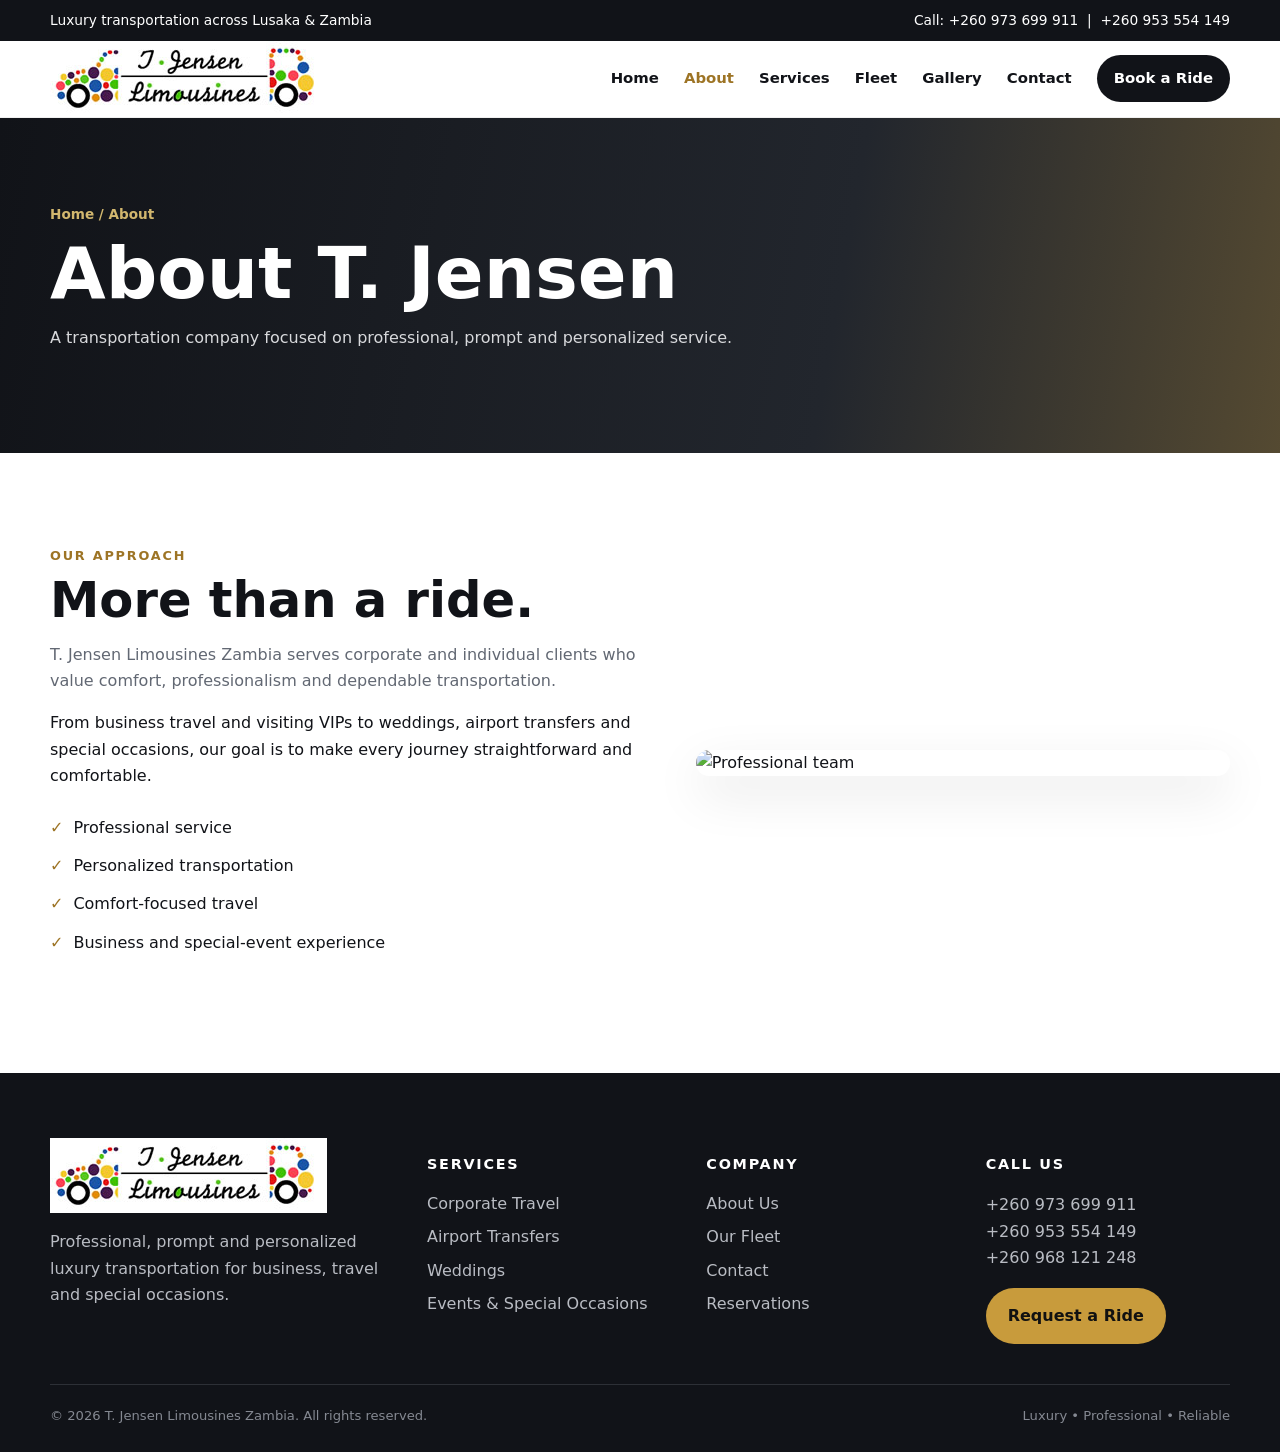
==== about.html @ 4cfd73af "Initial commit" ====
<!doctype html>
<html lang="en">
<head>
    <meta charset="utf-8">
    <meta name="viewport" content="width=device-width,initial-scale=1">
    <title>About T. Jensen Limousines Zambia | T. Jensen Limousines Zambia</title>
    <meta name="description" content="T. Jensen Limousines Zambia — professional luxury transportation, corporate travel, airport transfers, weddings and special events.">
    <link rel="preconnect" href="https://images.unsplash.com">
    <link rel="stylesheet" href="css/style.css">
</head>
<body>
    <div class="topbar"><div class="container"><span>Luxury transportation across Lusaka & Zambia</span><span>Call: <a href="tel:+260973699911">+260 973 699 911</a> &nbsp;|&nbsp; <a href="tel:+260953554149">+260 953 554 149</a></span></div></div>
    <header>
        <div class="container nav">
            <a class="brand" href="index.html"> <img src="images/logo.jpg" alt="T Jensen Limousines Logo"></a>
            <button class="menu" aria-label="Open menu" aria-expanded="false">☰</button>
            <nav class="navlinks">
                <a href="index.html">Home</a><a class="active" href="about.html">About</a><a href="services.html">Services</a><a href="fleet.html">Fleet</a><a  href="gallery.html">Gallery</a><a href="contact.html">Contact</a><a class="nav-cta" href="reserve.html">Book a Ride</a>
            </nav>
        </div>
    </header>
    <section class="page-hero"><div class="container"><div class="breadcrumb">Home / About</div><h1>About T. Jensen</h1><p>A transportation company focused on professional, prompt and personalized service.</p></div></section>
    <section class="section"><div class="container split"><div><div class="kicker">Our approach</div><h2>More than a ride.</h2><p class="lead">T. Jensen Limousines Zambia serves corporate and individual clients who value comfort, professionalism and dependable transportation.</p><p>From business travel and visiting VIPs to weddings, airport transfers and special occasions, our goal is to make every journey straightforward and comfortable.</p><ul class="checks"><li>Professional service</li><li>Personalized transportation</li><li>Comfort-focused travel</li><li>Business and special-event experience</li></ul></div><div class="photo"><img loading="lazy" src="https://images.unsplash.com/photo-1517245386807-bb43f82c33c4?auto=format&fit=crop&w=1100&q=80" alt="Professional team"></div></div></section>
    <footer>
        <div class="container">
            <div class="footer-grid">
                <div><a class="brand" href="index.html"> <img src="images/logo.jpg" alt="T Jensen Limousines Logo"></a><p>Professional, prompt and personalized luxury transportation for business, travel and special occasions.</p></div>
                <div><h3>Services</h3><ul><li><a href="corporate.html">Corporate Travel</a></li><li><a href="airport.html">Airport Transfers</a></li><li><a href="weddings.html">Weddings</a></li><li><a href="events.html">Events & Special Occasions</a></li></ul></div>
                <div><h3>Company</h3><ul><li><a href="about.html">About Us</a></li><li><a href="fleet.html">Our Fleet</a></li><li><a href="contact.html">Contact</a></li><li><a href="reserve.html">Reservations</a></li></ul></div>
                <div><h3>Call Us</h3><p><a href="tel:+260973699911">+260 973 699 911</a><br><a href="tel:+260953554149">+260 953 554 149</a><br><a href="tel:+260968121248">+260 968 121 248</a></p><a class="btn btn-primary" href="reserve.html">Request a Ride</a></div>
            </div>
            <div class="footer-bottom"><span>© <span data-year></span> T. Jensen Limousines Zambia. All rights reserved.</span><span>Luxury • Professional • Reliable</span></div>
        </div>
    </footer>
    <script src="js/site.js" defer></script>
</body>
</html>
---- css/style.css ----
:root {
    --ink: #111318;
    --muted: #626873;
    --gold: #c89b3c;
    --gold-dark: #9d7425;
    --cream: #fbfaf7;
    --white: #fff;
    --line: #e9e5dc;
    --soft: #f3f0e8;
    --shadow: 0 18px 50px rgba(17,19,24,.10);
    --radius: 18px;
    --max: 1180px;
}

* {
    box-sizing: border-box
}

html {
    scroll-behavior: smooth
}

body {
    margin: 0;
    font-family: Inter,ui-sans-serif,system-ui,-apple-system,BlinkMacSystemFont,"Segoe UI",sans-serif;
    color: var(--ink);
    background: #fff;
    line-height: 1.65
}

img {
    max-width: 100%;
    display: block
}

a {
    color: inherit;
    text-decoration: none
}

button, input, textarea, select {
    font: inherit
}

.container {
    width: min(var(--max),calc(100% - 36px));
    margin: auto
}

.topbar {
    background: #111318;
    color: #fff;
    font-size: .86rem
}

    .topbar .container {
        display: flex;
        justify-content: space-between;
        gap: 20px;
        padding: 9px 0
    }

    .topbar a {
        color: #fff
    }

header {
    position: sticky;
    top: 0;
    z-index: 50;
    background: rgba(255,255,255,.96);
    backdrop-filter: blur(12px);
    border-bottom: 1px solid rgba(0,0,0,.06)
}

.nav {
    min-height: 76px;
    display: flex;
    align-items: center;
    justify-content: space-between;
    gap: 20px
}

.brand {
    display: flex;
    align-items: center;
    gap: 12px;
    font-weight: 900;
    letter-spacing: .02em
}

.brand-mark {
    width: 44px;
    height: 44px;
    border-radius: 12px;
    background: var(--gold);
    display: grid;
    place-items: center;
    color: #111;
    font-weight: 950
}

.brand small {
    display: block;
    color: var(--muted);
    font-size: .68rem;
    font-weight: 700;
    letter-spacing: .14em;
    text-transform: uppercase
}

.navlinks {
    display: flex;
    align-items: center;
    gap: 25px;
    font-weight: 700;
    font-size: .93rem
}

    .navlinks a:hover, .navlinks a.active {
        color: var(--gold-dark)
    }

.nav-cta {
    background: #111318;
    color: #fff !important;
    padding: 11px 17px;
    border-radius: 999px
}

.menu {
    display: none;
    border: 0;
    background: none;
    font-size: 1.6rem
}

.hero {
    min-height: 680px;
    display: grid;
    align-items: center;
    position: relative;
    overflow: hidden;
    background: linear-gradient(90deg,rgba(8,9,12,.88) 0%,rgba(8,9,12,.60) 48%,rgba(8,9,12,.15) 100%), url("https://images.unsplash.com/photo-1511919884226-fd3cad34687c?auto=format&fit=crop&w=1800&q=82") center/cover
}

    .hero .container {
        color: #fff;
        padding: 90px 0
    }

.eyebrow {
    font-size: .78rem;
    font-weight: 900;
    letter-spacing: .18em;
    text-transform: uppercase;
    color: var(--gold)
}

.hero h1 {
    font-size: clamp(2.8rem,7vw,5.7rem);
    line-height: .98;
    max-width: 760px;
    margin: 18px 0
}

.hero p {
    font-size: 1.12rem;
    max-width: 650px;
    color: #eee
}

.actions {
    display: flex;
    gap: 12px;
    flex-wrap: wrap;
    margin-top: 30px
}

.btn {
    display: inline-flex;
    align-items: center;
    justify-content: center;
    gap: 8px;
    padding: 14px 21px;
    border-radius: 999px;
    border: 1px solid transparent;
    font-weight: 850;
    cursor: pointer;
    transition: .2s
}

.btn-primary {
    background: var(--gold);
    color: #111
}

    .btn-primary:hover {
        background: #ddb65f;
        transform: translateY(-1px)
    }

.btn-light {
    background: #fff;
    color: #111
}

.btn-dark {
    background: #111318;
    color: #fff
}

.btn-outline {
    border-color: #d8d2c5;
    background: transparent
}

.section {
    padding: 92px 0
}

    .section.soft {
        background: var(--cream)
    }

.section-head {
    display: flex;
    justify-content: space-between;
    gap: 30px;
    align-items: end;
    margin-bottom: 38px
}

.section h2 {
    font-size: clamp(2rem,4vw,3.1rem);
    line-height: 1.05;
    margin: 8px 0 12px
}

.lead {
    color: var(--muted);
    max-width: 690px
}

.grid {
    display: grid;
    gap: 22px
}

.grid-2 {
    grid-template-columns: repeat(2,minmax(0,1fr))
}

.grid-3 {
    grid-template-columns: repeat(3,minmax(0,1fr))
}

.grid-4 {
    grid-template-columns: repeat(4,minmax(0,1fr))
}

.card {
    background: #fff;
    border: 1px solid var(--line);
    border-radius: var(--radius);
    padding: 28px;
    box-shadow: 0 8px 30px rgba(17,19,24,.04)
}

    .card h3 {
        margin: 10px 0 7px;
        font-size: 1.25rem
    }

    .card p {
        color: var(--muted);
        margin: 0
    }

.icon {
    width: 46px;
    height: 46px;
    border-radius: 14px;
    background: #f7ecd2;
    display: grid;
    place-items: center;
    font-size: 1.25rem
}

.image-card {
    border-radius: var(--radius);
    overflow: hidden;
    background: #111;
    color: #fff;
    min-height: 430px;
    position: relative
}

    .image-card img {
        width: 100%;
        height: 100%;
        object-fit: cover;
        opacity: .82;
        position: absolute
    }

    .image-card .overlay {
        position: absolute;
        inset: auto 0 0;
        padding: 28px;
        background: linear-gradient(transparent,rgba(0,0,0,.88))
    }

.split {
    display: grid;
    grid-template-columns: 1.05fr .95fr;
    gap: 55px;
    align-items: center
}

.photo {
    border-radius: 24px;
    overflow: hidden;
    box-shadow: var(--shadow)
}

    .photo img {
        width: 100%;
        height: 100%;
        object-fit: cover
    }

.checks {
    display: grid;
    gap: 12px;
    margin: 25px 0;
    padding: 0;
    list-style: none
}

    .checks li {
        display: flex;
        gap: 10px
    }

        .checks li::before {
            content: "✓";
            color: var(--gold-dark);
            font-weight: 900
        }

.banner {
    background: #111318;
    color: #fff;
    border-radius: 28px;
    padding: 45px
}

    .banner p {
        color: #c9cbd0
    }

.page-hero {
    background: linear-gradient(100deg,#111318 0%,#22262d 65%,#c89b3c 180%);
    color: #fff;
    padding: 85px 0
}

    .page-hero h1 {
        font-size: clamp(2.5rem,6vw,4.5rem);
        line-height: 1;
        margin: 12px 0
    }

    .page-hero p {
        max-width: 720px;
        color: #d8d9dc
    }

.breadcrumb {
    color: #d2b76e;
    font-size: .85rem;
    font-weight: 800
}

.gallery {
    display: grid;
    grid-template-columns: repeat(3,1fr);
    gap: 14px
}

    .gallery img {
        width: 100%;
        height: 260px;
        object-fit: cover;
        border-radius: 16px
    }

        .gallery img:first-child {
            grid-row: span 2;
            height: 534px
        }

.form {
    display: grid;
    gap: 17px
}

.form-grid {
    display: grid;
    grid-template-columns: 1fr 1fr;
    gap: 17px
}

label {
    font-weight: 750;
    font-size: .9rem
}

input, textarea, select {
    width: 100%;
    margin-top: 7px;
    border: 1px solid #ddd8cd;
    border-radius: 12px;
    padding: 13px 14px;
    background: #fff;
    outline: none
}

    input:focus, textarea:focus, select:focus {
        border-color: var(--gold)
    }

textarea {
    min-height: 150px;
    resize: vertical
}

.notice {
    padding: 14px 17px;
    background: #fff8e9;
    border: 1px solid #eedcae;
    border-radius: 12px;
    color: #5f4b1e
}

footer {
    background: #111318;
    color: #fff;
    padding: 65px 0 25px
}

.footer-grid {
    display: grid;
    grid-template-columns: 1.4fr 1fr 1fr 1fr;
    gap: 35px
}

footer p, footer li {
    color: #b9bcc3
}

footer ul {
    list-style: none;
    padding: 0;
    margin: 12px 0;
    display: grid;
    gap: 7px
}

footer h3 {
    font-size: .9rem;
    text-transform: uppercase;
    letter-spacing: .12em;
    color: #fff
}

.footer-bottom {
    border-top: 1px solid #2d3036;
    margin-top: 40px;
    padding-top: 20px;
    color: #858992;
    font-size: .82rem;
    display: flex;
    justify-content: space-between;
    gap: 20px
}

.kicker {
    color: var(--gold-dark);
    font-weight: 900;
    font-size: .8rem;
    text-transform: uppercase;
    letter-spacing: .14em
}

.stats {
    display: grid;
    grid-template-columns: repeat(3,1fr);
    gap: 1px;
    background: var(--line);
    border: 1px solid var(--line);
    border-radius: 18px;
    overflow: hidden
}

.stat {
    background: #fff;
    padding: 28px;
    text-align: center
}

    .stat strong {
        font-size: 2rem;
        display: block
    }

.fleet-card {
    border-radius: 18px;
    overflow: hidden;
    border: 1px solid var(--line);
    background: #fff
}

    .fleet-card img {
        height: 245px;
        width: 100%;
        object-fit: cover
    }

    .fleet-card .body {
        padding: 22px
    }

.tag {
    display: inline-block;
    background: #f3eee2;
    padding: 5px 10px;
    border-radius: 999px;
    font-size: .75rem;
    font-weight: 800
}

@media(max-width:900px) {
    .navlinks {
        position: absolute;
        left: 18px;
        right: 18px;
        top: 68px;
        background: #fff;
        border: 1px solid var(--line);
        border-radius: 16px;
        padding: 14px;
        display: none;
        flex-direction: column;
        align-items: stretch;
        box-shadow: var(--shadow)
    }

        .navlinks.open {
            display: flex
        }

    .menu {
        display: block
    }

    .grid-4 {
        grid-template-columns: repeat(2,1fr)
    }

    .split {
        grid-template-columns: 1fr
    }

    .footer-grid {
        grid-template-columns: repeat(2,1fr)
    }
}

@media(max-width:640px) {
    .topbar .container {
        justify-content: center;
        text-align: center
    }

        .topbar .container span:first-child {
            display: none
        }

    .hero {
        min-height: 610px
    }

        .hero .container {
            padding: 65px 0
        }

    .section {
        padding: 68px 0
    }

    .section-head {
        display: block
    }

    .grid-2, .grid-3, .grid-4, .form-grid {
        grid-template-columns: 1fr
    }

    .gallery {
        grid-template-columns: 1fr 1fr
    }

        .gallery img:first-child {
            grid-row: auto;
            height: 260px
        }

        .gallery img {
            height: 180px
        }

    .footer-grid {
        grid-template-columns: 1fr
    }

    .footer-bottom {
        display: block
    }

    .banner {
        padding: 30px 23px
    }
}

/* Gallery page */
.navlinks a.active {
    color: var(--gold-dark)
}

.gallery-grid {
    display: grid;
    grid-template-columns: repeat(auto-fill,minmax(300px,1fr));
    gap: 18px
}

.gallery-item {
    position: relative;
    padding: 0;
    border: 0;
    border-radius: var(--radius);
    overflow: hidden;
    cursor: zoom-in;
    background: #111;
    aspect-ratio: 4/5;
    box-shadow: 0 8px 30px rgba(17,19,24,.08)
}

    .gallery-item img {
        width: 100%;
        height: 100%;
        object-fit: cover;
        transition: transform .4s
    }

    .gallery-item:hover img, .gallery-item:focus-visible img {
        transform: scale(1.04)
    }

    .gallery-item:focus-visible {
        outline: 3px solid var(--gold);
        outline-offset: 3px
    }

.gallery-cap {
    position: absolute;
    inset: auto 0 0;
    padding: 34px 18px 16px;
    color: #fff;
    font-weight: 700;
    font-size: .9rem;
    text-align: left;
    background: linear-gradient(transparent,rgba(0,0,0,.75))
}

.gallery-cta {
    margin-top: 70px
}

.lightbox {
    position: fixed;
    inset: 0;
    z-index: 100;
    background: rgba(8,9,12,.94);
    display: flex;
    align-items: center;
    justify-content: center;
    padding: 24px
}

    .lightbox[hidden] {
        display: none
    }

    .lightbox figure {
        margin: 0;
        max-width: min(1000px,100%);
        max-height: 100%;
        display: grid;
        gap: 12px;
        justify-items: center
    }

    .lightbox img {
        max-height: 82vh;
        width: auto;
        border-radius: 12px
    }

    .lightbox figcaption {
        color: #ddd;
        font-size: .92rem;
        text-align: center
    }

.lb-close, .lb-nav {
    position: absolute;
    border: 0;
    background: rgba(255,255,255,.12);
    color: #fff;
    width: 46px;
    height: 46px;
    border-radius: 50%;
    font-size: 1.8rem;
    line-height: 1;
    cursor: pointer
}

    .lb-close:hover, .lb-nav:hover {
        background: var(--gold);
        color: #111
    }

.lb-close {
    top: 18px;
    right: 18px
}

.lb-prev {
    left: 18px;
    top: 50%;
    transform: translateY(-50%)
}

.lb-next {
    right: 18px;
    top: 50%;
    transform: translateY(-50%)
}

@media(max-width:640px) {
    .gallery-grid {
        grid-template-columns: 1fr
    }

    .lb-prev {
        left: 8px
    }

    .lb-next {
        right: 8px
    }
}
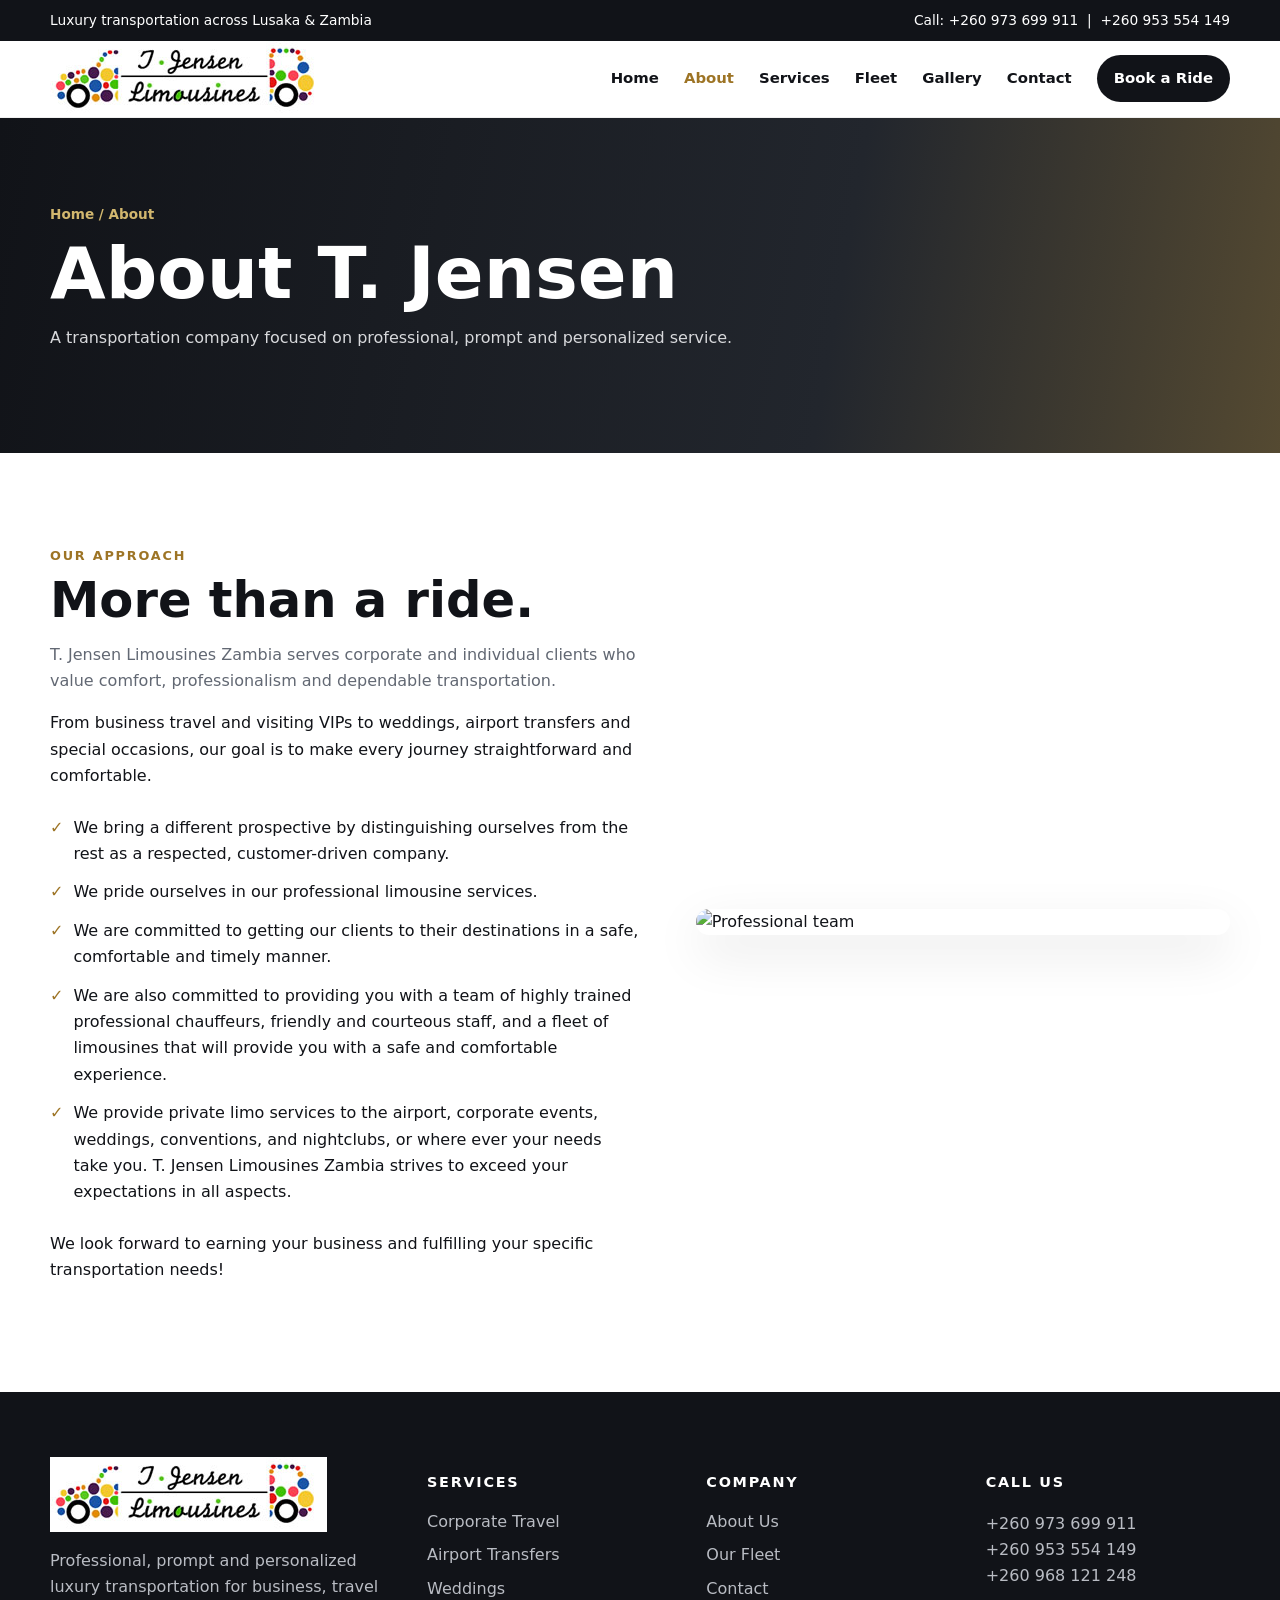
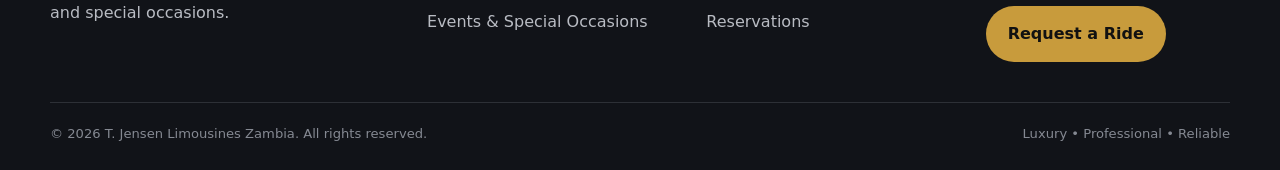
==== commit bf77ad56: "update to about update to about" ====
--- a/about.html
+++ b/about.html
@@ -15,12 +15,33 @@
             <a class="brand" href="index.html"> <img src="images/logo.jpg" alt="T Jensen Limousines Logo"></a>
             <button class="menu" aria-label="Open menu" aria-expanded="false">☰</button>
             <nav class="navlinks">
-                <a href="index.html">Home</a><a class="active" href="about.html">About</a><a href="services.html">Services</a><a href="fleet.html">Fleet</a><a  href="gallery.html">Gallery</a><a href="contact.html">Contact</a><a class="nav-cta" href="reserve.html">Book a Ride</a>
+                <a href="index.html">Home</a><a class="active" href="about.html">About</a><a href="services.html">Services</a><a href="fleet.html">Fleet</a><a href="gallery.html">Gallery</a><a href="contact.html">Contact</a><a class="nav-cta" href="reserve.html">Book a Ride</a>
             </nav>
         </div>
     </header>
-    <section class="page-hero"><div class="container"><div class="breadcrumb">Home / About</div><h1>About T. Jensen</h1><p>A transportation company focused on professional, prompt and personalized service.</p></div></section>
-    <section class="section"><div class="container split"><div><div class="kicker">Our approach</div><h2>More than a ride.</h2><p class="lead">T. Jensen Limousines Zambia serves corporate and individual clients who value comfort, professionalism and dependable transportation.</p><p>From business travel and visiting VIPs to weddings, airport transfers and special occasions, our goal is to make every journey straightforward and comfortable.</p><ul class="checks"><li>Professional service</li><li>Personalized transportation</li><li>Comfort-focused travel</li><li>Business and special-event experience</li></ul></div><div class="photo"><img loading="lazy" src="https://images.unsplash.com/photo-1517245386807-bb43f82c33c4?auto=format&fit=crop&w=1100&q=80" alt="Professional team"></div></div></section>
+    <section class="page-hero"><div class="container">
+        <div class="breadcrumb">Home / About</div>
+        <h1>About T. Jensen</h1>
+        <p>A transportation company focused on professional, prompt and personalized service.</p>
+         </div>
+    </section>
+    <section class="section">
+        <div class="container split">
+            <div>
+                <div class="kicker">Our approach</div><h2>More than a ride.</h2>
+                <p class="lead">T. Jensen Limousines Zambia serves corporate and individual clients who value comfort, professionalism and dependable transportation.</p>
+                <p>From business travel and visiting VIPs to weddings, airport transfers and special occasions, our goal is to make every journey straightforward and comfortable.</p>
+                <ul class="checks">
+                    <li>We bring a different prospective by distinguishing ourselves from the rest as a respected, customer-driven company.</li>
+                    <li>We pride ourselves in our professional limousine services.</li>
+                    <li>We are committed to getting our clients to their destinations in a safe, comfortable and timely manner.</li>
+                    <li>We are also committed to providing you with a team of highly trained professional chauffeurs, friendly and courteous staff, and a fleet of limousines that will provide you with a safe and comfortable experience.</li>
+                    <li>We provide private limo services to the airport, corporate events, weddings, conventions, and nightclubs, or where ever your needs take you. T. Jensen Limousines Zambia strives to exceed your expectations in all aspects.</li>
+                </ul>
+                <p>We look forward to earning your business and fulfilling your specific transportation needs!</p>
+            </div><div class="photo"><img loading="lazy" src="https://images.unsplash.com/photo-1517245386807-bb43f82c33c4?auto=format&fit=crop&w=1100&q=80" alt="Professional team"></div>
+        </div>
+    </section>
     <footer>
         <div class="container">
             <div class="footer-grid">
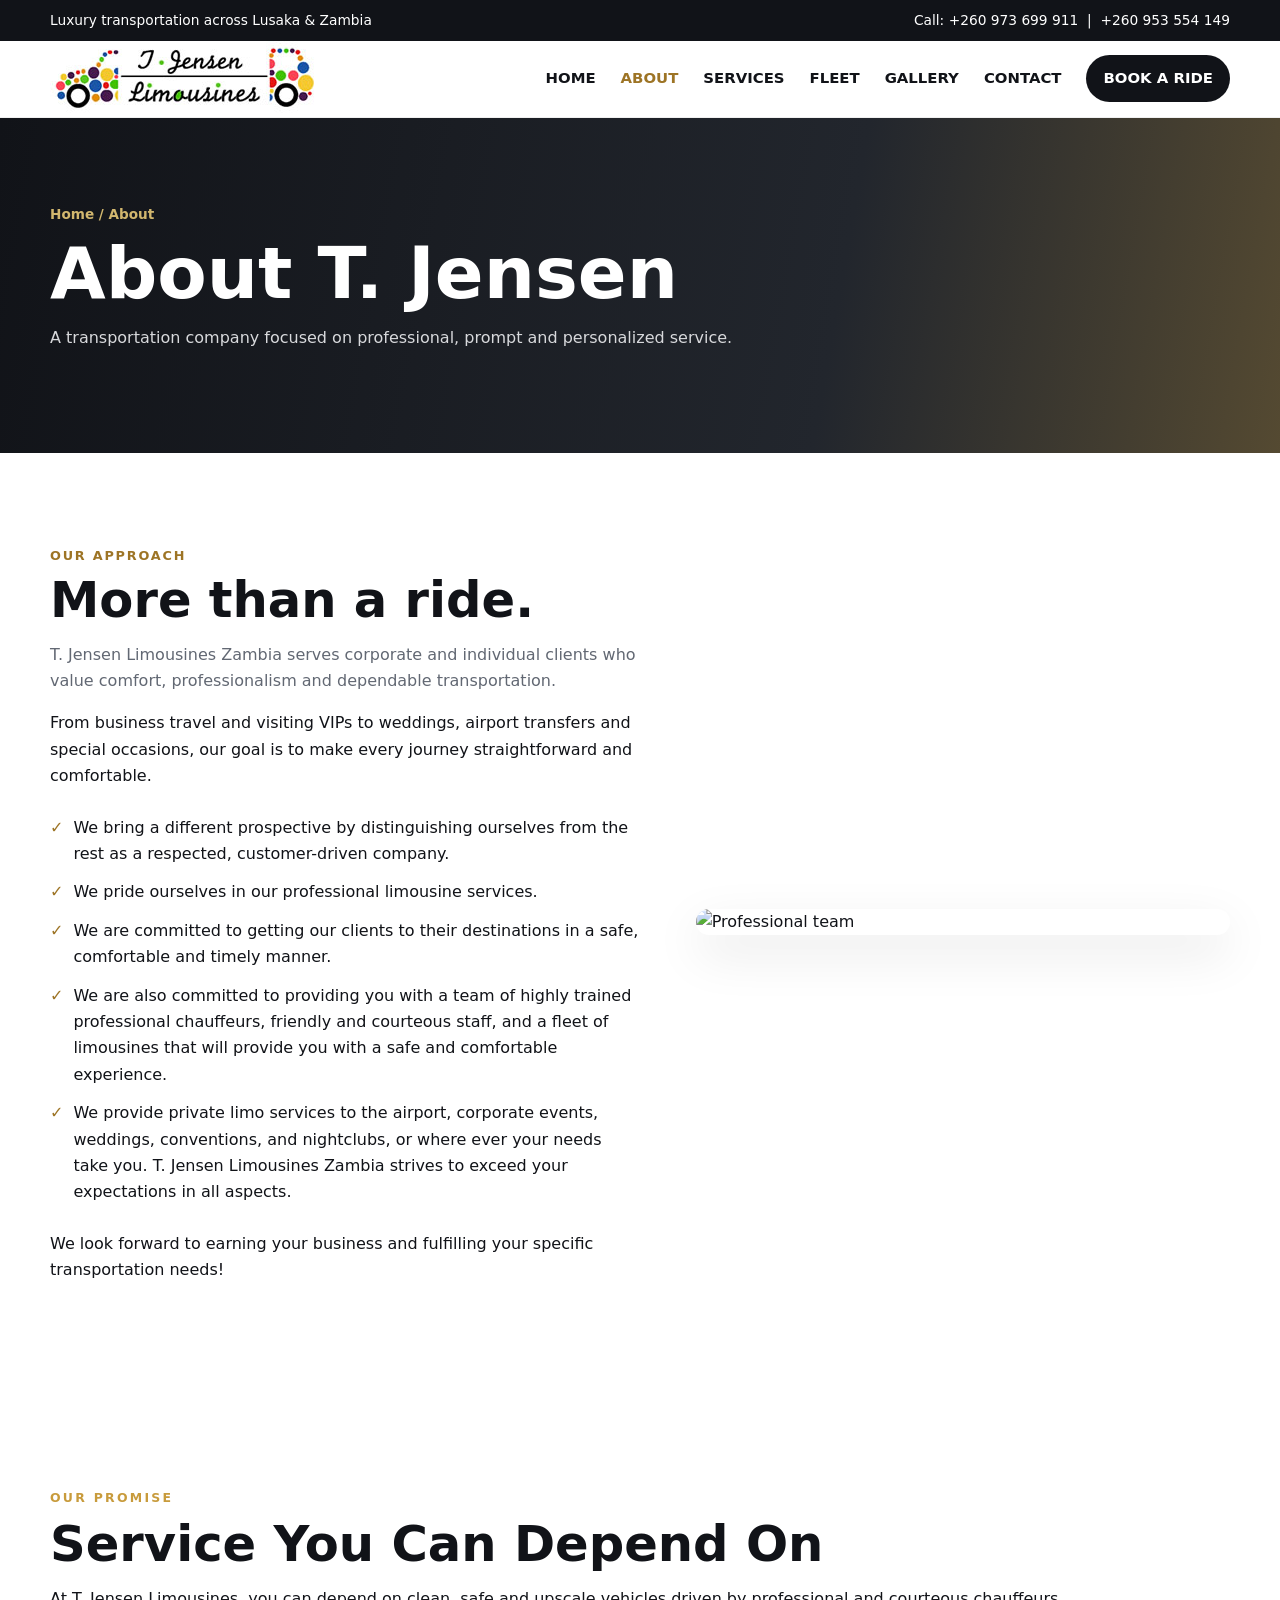
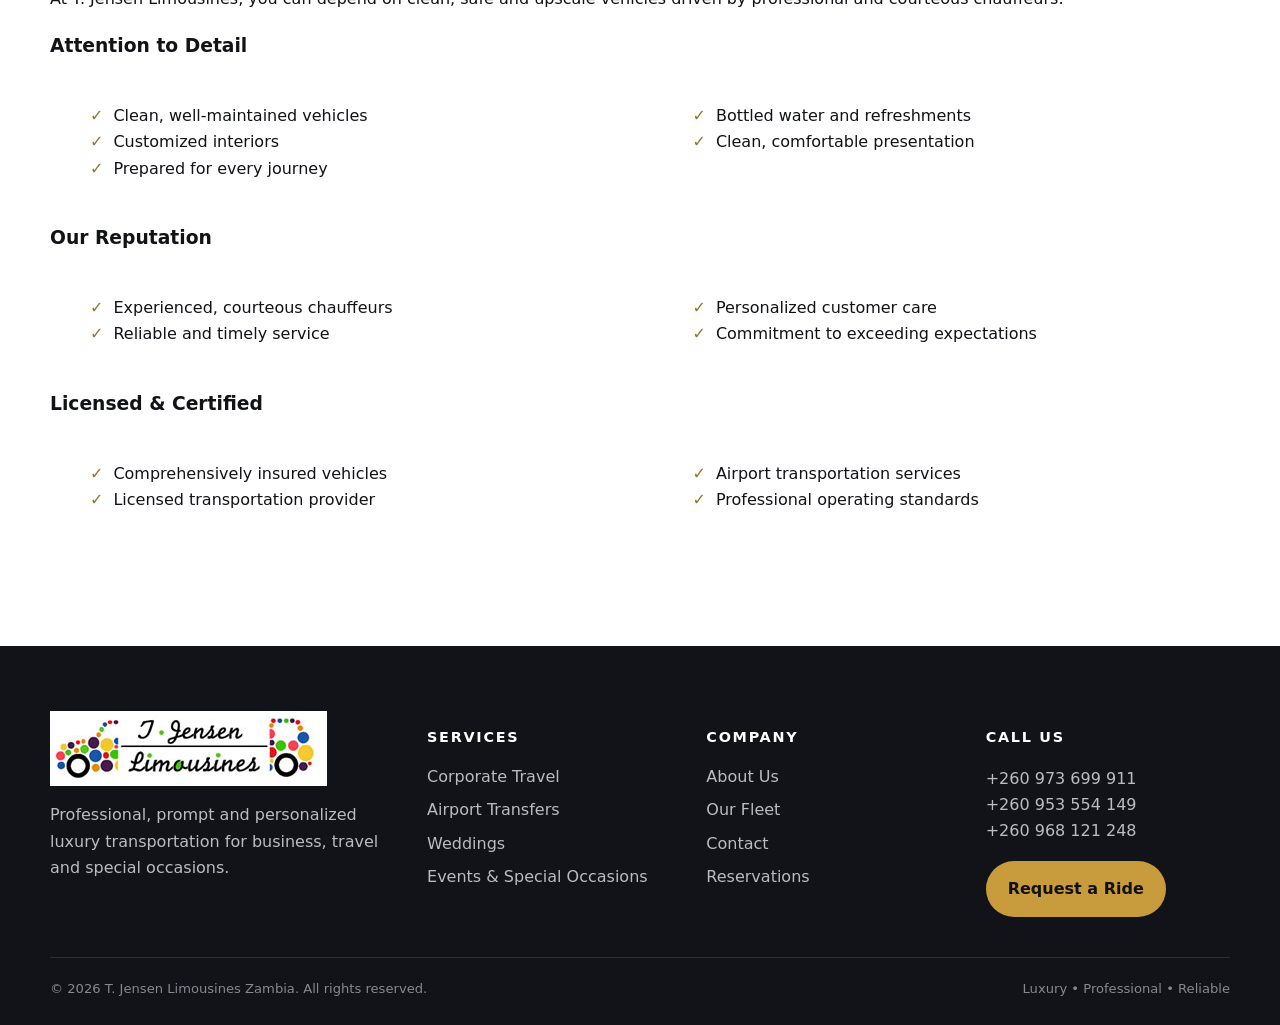
==== commit cf81d2ba: "favicon and about favicon and about" ====
--- a/about.html
+++ b/about.html
@@ -7,6 +7,8 @@
     <meta name="description" content="T. Jensen Limousines Zambia — professional luxury transportation, corporate travel, airport transfers, weddings and special events.">
     <link rel="preconnect" href="https://images.unsplash.com">
     <link rel="stylesheet" href="css/style.css">
+    <!-- favicon -->
+    <link rel="shortcut icon" href="images/favicon-new.png">
 </head>
 <body>
     <div class="topbar"><div class="container"><span>Luxury transportation across Lusaka & Zambia</span><span>Call: <a href="tel:+260973699911">+260 973 699 911</a> &nbsp;|&nbsp; <a href="tel:+260953554149">+260 953 554 149</a></span></div></div>
@@ -19,11 +21,12 @@
             </nav>
         </div>
     </header>
-    <section class="page-hero"><div class="container">
-        <div class="breadcrumb">Home / About</div>
-        <h1>About T. Jensen</h1>
-        <p>A transportation company focused on professional, prompt and personalized service.</p>
-         </div>
+    <section class="page-hero">
+        <div class="container">
+            <div class="breadcrumb">Home / About</div>
+            <h1>About T. Jensen</h1>
+            <p>A transportation company focused on professional, prompt and personalized service.</p>
+        </div>
     </section>
     <section class="section">
         <div class="container split">
@@ -42,6 +45,76 @@
             </div><div class="photo"><img loading="lazy" src="https://images.unsplash.com/photo-1517245386807-bb43f82c33c4?auto=format&fit=crop&w=1100&q=80" alt="Professional team"></div>
         </div>
     </section>
+    <section class="section">
+        <div class="container">
+
+            <div class="section-heading">
+                <span class="eyebrow">OUR PROMISE</span>
+                <h2>Service You Can Depend On</h2>
+                <p>
+                    At T. Jensen Limousines, you can depend on clean,
+                    safe and upscale vehicles driven by professional
+                    and courteous chauffeurs.
+                </p>
+            </div>
+
+            <div class="promise-grid">
+
+                <div class="promise-card">
+                    <h3>Attention to Detail</h3>
+
+                    <div class="promise-list checks">
+                        <ul>
+                            <li>Clean, well-maintained vehicles</li>
+                            <li>Customized interiors</li>
+                            <li>Prepared for every journey</li>
+
+                        </ul>
+
+                        <ul>
+                            <li>Bottled water and refreshments</li>
+                            <li>Clean, comfortable presentation</li>
+                         
+                        </ul>
+                    </div>
+                </div>
+
+                <div class="promise-card">
+                    <h3>Our Reputation</h3>
+
+                    <div class="promise-list checks ">
+                        <ul>
+                            <li>Experienced, courteous chauffeurs</li>
+                            <li>Reliable and timely service</li>
+
+                        </ul>
+
+                        <ul>
+                            <li>Personalized customer care</li>
+                            <li>Commitment to exceeding expectations</li>
+                        </ul>
+                    </div>
+                </div>
+
+                <div class="promise-card">
+                    <h3>Licensed & Certified</h3>
+
+                    <div class="promise-list checks">
+                        <ul>
+                            <li>Comprehensively insured vehicles</li>
+                            <li>Licensed transportation provider</li>
+                        </ul>
+
+                        <ul>
+                            <li>Airport transportation services</li>
+                            <li>Professional operating standards</li>
+                        </ul>
+                    </div>
+                </div>
+
+            </div>
+        </div>
+    </section>
     <footer>
         <div class="container">
             <div class="footer-grid">
--- a/css/style.css
+++ b/css/style.css
@@ -109,16 +109,21 @@
     text-transform: uppercase
 }
 
-.navlinks {
-    display: flex;
-    align-items: center;
-    gap: 25px;
-    font-weight: 700;
-    font-size: .93rem
-}
+    .navlinks {
+        display: flex;
+        align-items: center;
+        gap: 25px;
+        font-weight: 700;
+        font-size: .93rem;
+    }
+
+    .navlinks a {
+        text-transform: uppercase !important;
+    }
+
 
     .navlinks a:hover, .navlinks a.active {
-        color: var(--gold-dark)
+        color: var(--gold-dark);
     }
 
 .nav-cta {
@@ -141,13 +146,86 @@
     align-items: center;
     position: relative;
     overflow: hidden;
-    background: linear-gradient(90deg,rgba(8,9,12,.88) 0%,rgba(8,9,12,.60) 48%,rgba(8,9,12,.15) 100%), url("https://images.unsplash.com/photo-1511919884226-fd3cad34687c?auto=format&fit=crop&w=1800&q=82") center/cover
-}
+    background: #111318
+}
+
+    .hero::after {
+        content: "";
+        position: absolute;
+        inset: 0;
+        z-index: 1;
+        background: linear-gradient(90deg,rgba(8,9,12,.88) 0%,rgba(8,9,12,.60) 48%,rgba(8,9,12,.15) 100%)
+    }
 
     .hero .container {
+        position: relative;
+        z-index: 2;
         color: #fff;
         padding: 90px 0
     }
+
+/* Hero image rotation (3 slides, 6s each, crossfade) */
+.hero-slides {
+    position: absolute;
+    inset: 0;
+    z-index: 0
+}
+
+.hero-slide {
+    position: absolute;
+    inset: 0;
+    background-size: cover;
+    background-position: center;
+    opacity: 0;
+    animation: heroFade 18s infinite
+}
+
+    .hero-slide:nth-child(1) {
+        background-image: url("../images/index1.jpg");
+        animation-delay: -1.5s;
+    }
+
+    .hero-slide:nth-child(2) {
+        background-image: url("../images/index2.jpg");
+        animation-delay: 4.5s
+    }
+
+    .hero-slide:nth-child(3) {
+        background-image: url("../images/index3.jpg");
+        animation-delay: 10.5s
+    }
+
+@keyframes heroFade {
+    0% {
+        opacity: 0
+    }
+
+    5% {
+        opacity: 1
+    }
+
+    33% {
+        opacity: 1
+    }
+
+    38% {
+        opacity: 0
+    }
+
+    100% {
+        opacity: 0
+    }
+}
+
+@media (prefers-reduced-motion: reduce) {
+    .hero-slide {
+        animation: none
+    }
+
+        .hero-slide:nth-child(1) {
+            opacity: 1
+        }
+}
 
 .eyebrow {
     font-size: .78rem;
@@ -772,3 +850,19 @@
         right: 8px
     }
 }
+.promise-list {
+    display: grid;
+    grid-template-columns: 1fr 1fr;
+    gap: 25px;
+}
+
+.promise-column {
+    padding: 20px;
+}
+
+/* Mobile */
+@media (max-width: 700px) {
+    .promise-grid {
+        grid-template-columns: 1fr;
+    }
+}
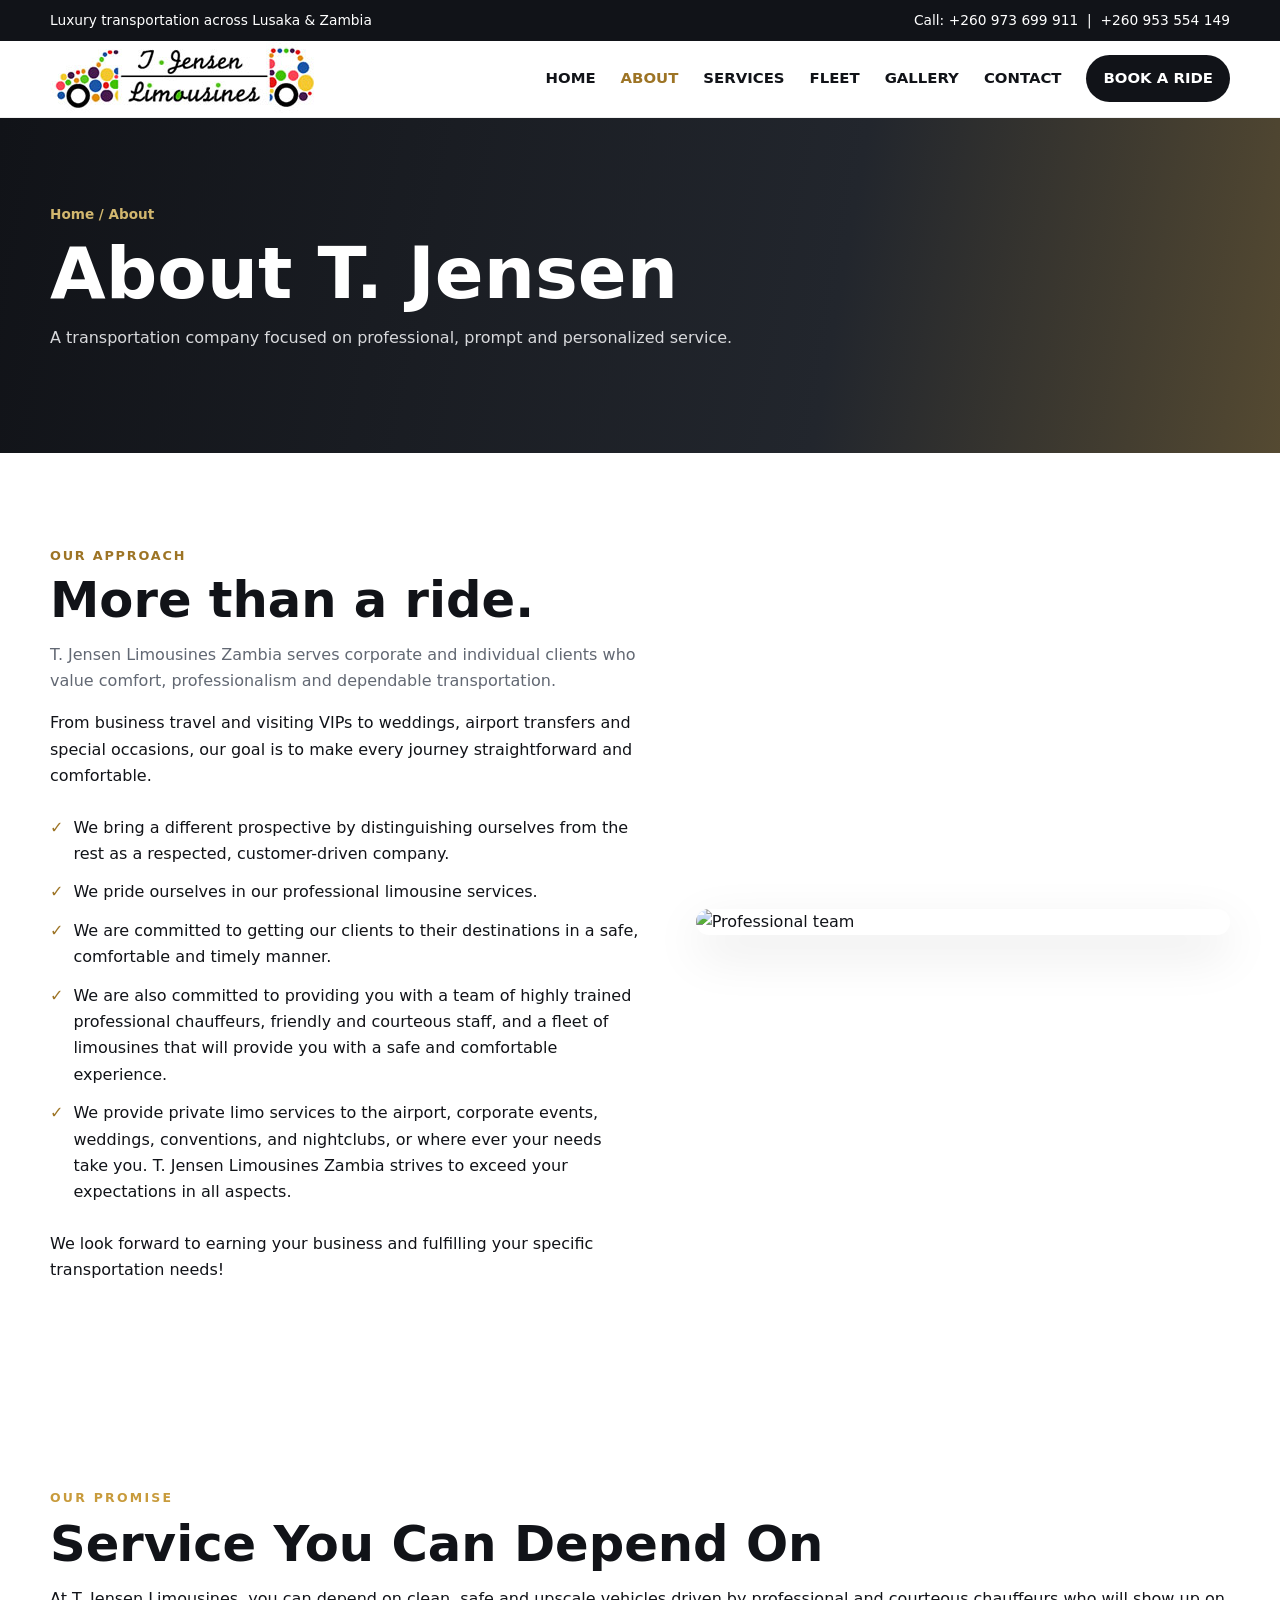
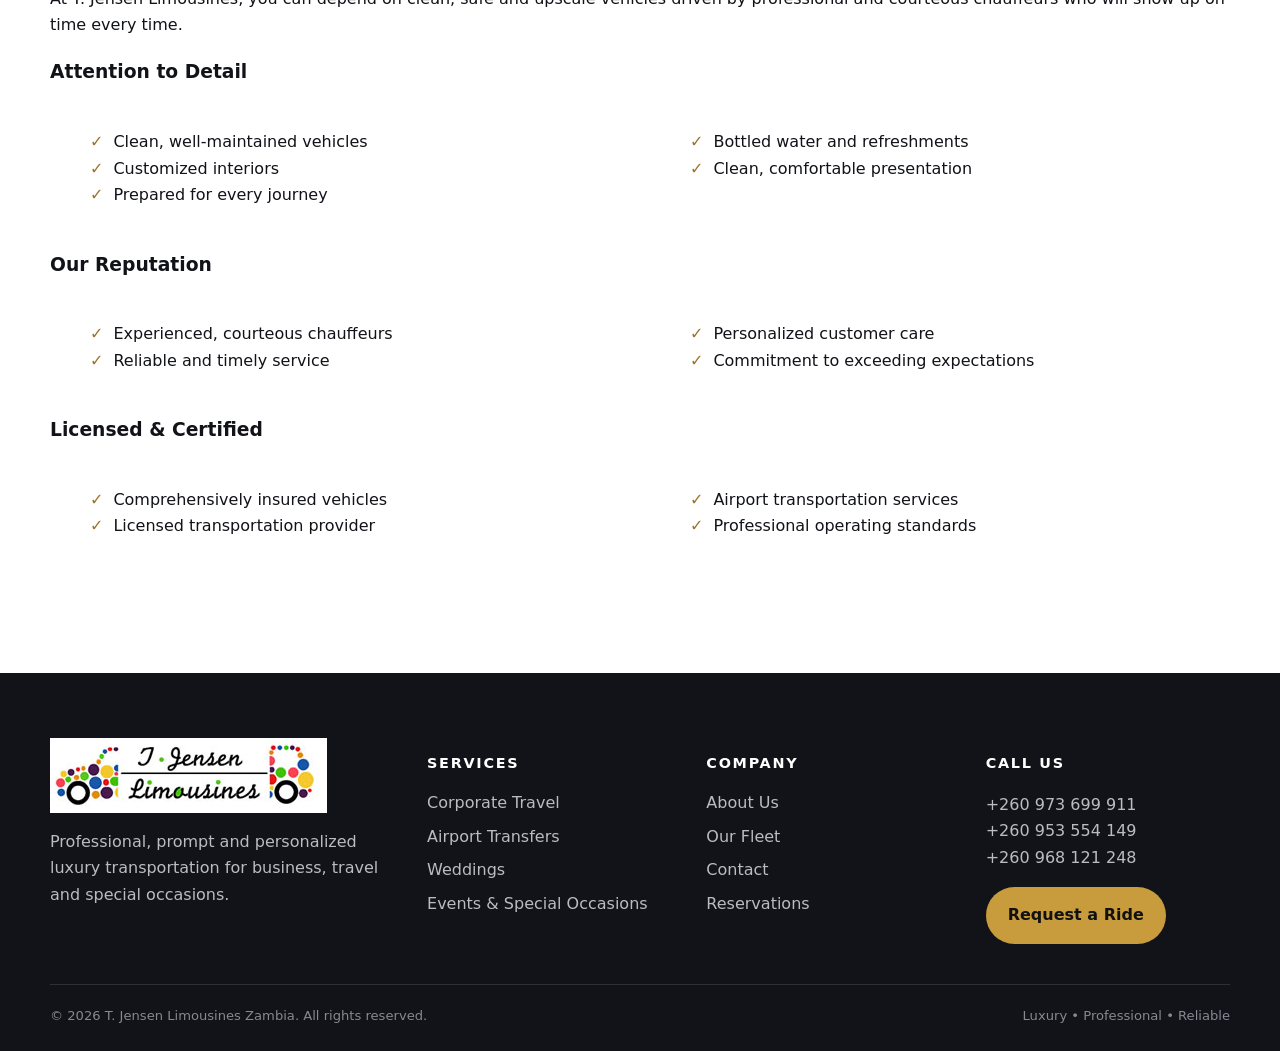
==== commit 4706622e: "added images default and services added images default and services" ====
--- a/about.html
+++ b/about.html
@@ -54,7 +54,8 @@
                 <p>
                     At T. Jensen Limousines, you can depend on clean,
                     safe and upscale vehicles driven by professional
-                    and courteous chauffeurs.
+                    and courteous chauffeurs who will show up on time every time.
+  
                 </p>
             </div>
 
--- a/css/style.css
+++ b/css/style.css
@@ -853,7 +853,7 @@
 .promise-list {
     display: grid;
     grid-template-columns: 1fr 1fr;
-    gap: 25px;
+    gap: 20px;
 }
 
 .promise-column {
@@ -865,4 +865,48 @@
     .promise-grid {
         grid-template-columns: 1fr;
     }
+}
+
+.service-card {
+    overflow: hidden;
+    padding: 0 0 28px;
+}
+
+.service-image {
+    width: 100%;
+    height: 230px;
+    overflow: hidden;
+    margin-bottom: 22px;
+}
+
+    .service-image img {
+        width: 100%;
+        height: 100%;
+        object-fit: cover;
+        display: block;
+        transition: transform .4s ease;
+    }
+
+.service-card:hover .service-image img {
+    transform: scale(1.05);
+}
+
+.service-card .icon,
+.service-card h3,
+.service-card p,
+.service-card .kicker {
+    margin-left: 25px;
+    margin-right: 25px;
+}
+
+.service-card .icon {
+    margin-bottom: 12px;
+}
+
+.service-card h3 {
+    margin-bottom: 12px;
+}
+
+.service-card p {
+    margin-bottom: 20px;
 }
